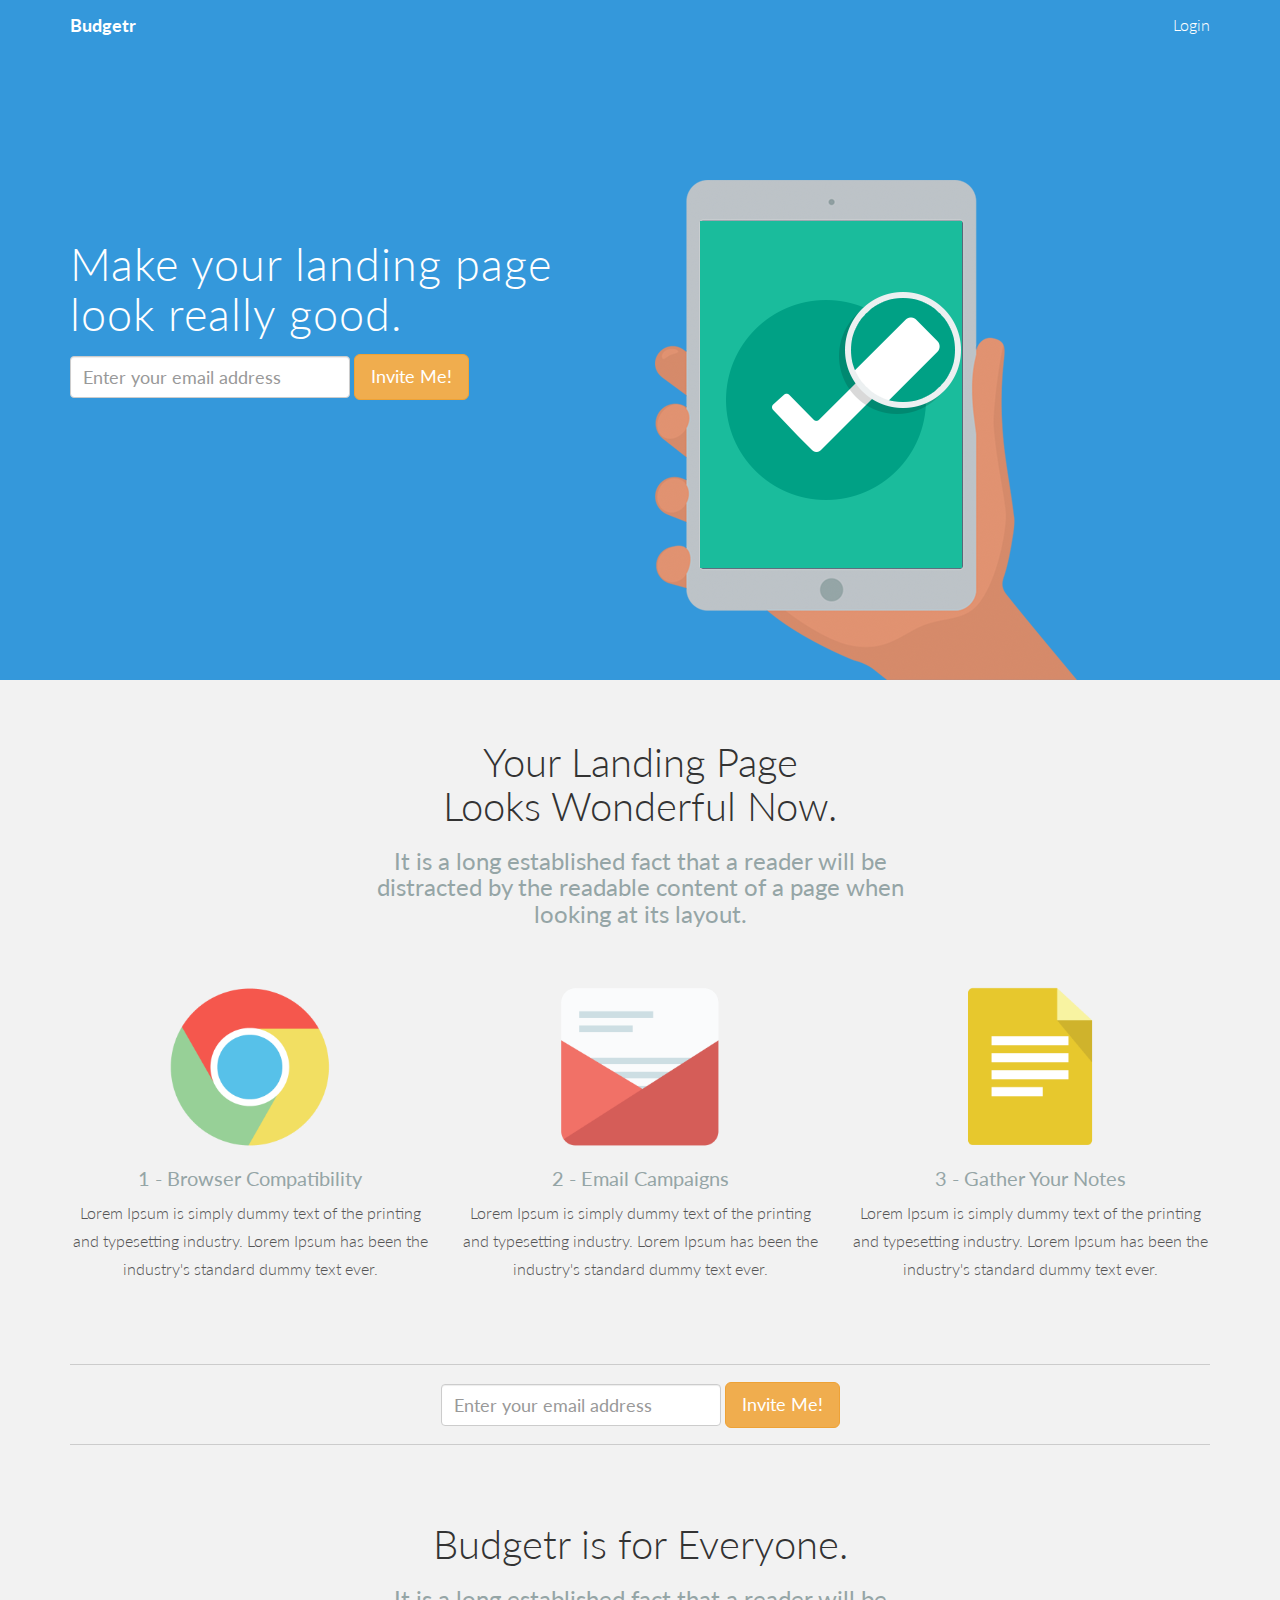
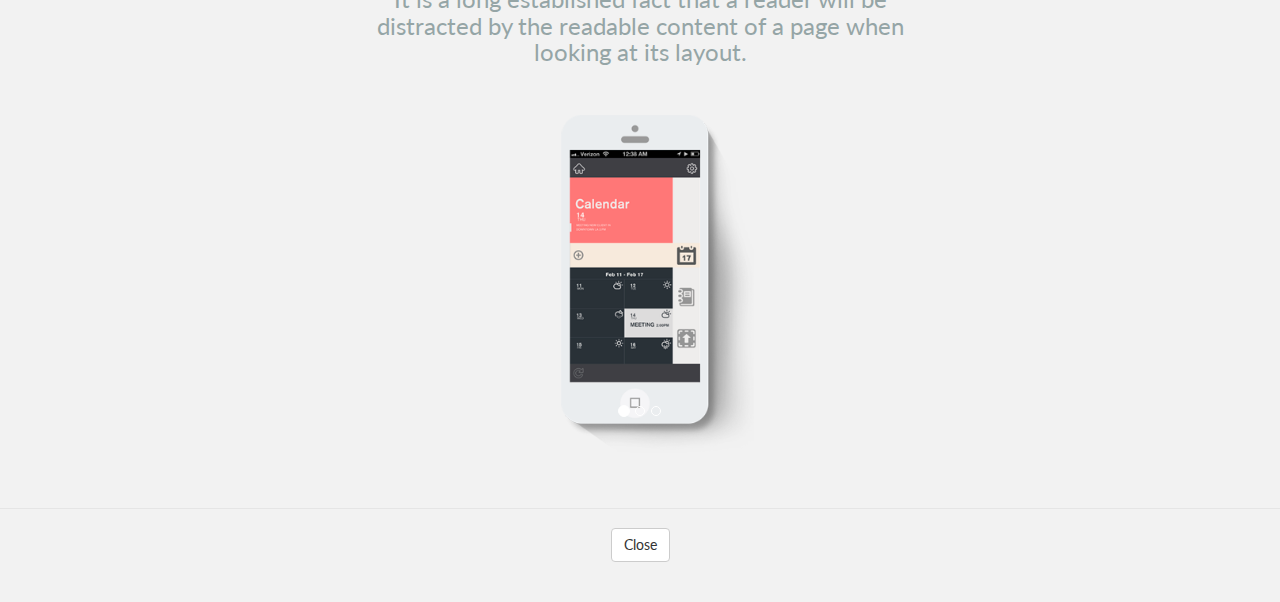
==== index.html @ 46a5b11c "landing page" ====
<!DOCTYPE html>
<html lang="en">
  <head>
    <meta charset="utf-8">
    <meta http-equiv="X-UA-Compatible" content="IE=edge">
    <meta name="viewport" content="width=device-width, initial-scale=1.0">
    <meta name="description" content="">
    <meta name="author" content="">
    <link rel="shortcut icon" href="assets/img/favicon.png">

    <title>Budgetr</title>

    <!-- Bootstrap core CSS -->
    <link href="assets/css/bootstrap.css" rel="stylesheet">

    <!-- Custom styles for this template -->
    <link href="assets/css/main.css" rel="stylesheet">

    <!-- Fonts from Google Fonts -->
	<link href='http://fonts.googleapis.com/css?family=Lato:300,400,900' rel='stylesheet' type='text/css'>
    
    <!-- HTML5 shim and Respond.js IE8 support of HTML5 elements and media queries -->
    <!--[if lt IE 9]>
      <script src="https://oss.maxcdn.com/libs/html5shiv/3.7.0/html5shiv.js"></script>
      <script src="https://oss.maxcdn.com/libs/respond.js/1.3.0/respond.min.js"></script>
    <![endif]-->
  </head>

  <body>

    <!-- Fixed navbar -->
    <div class="navbar navbar-default navbar-fixed-top">
      <div class="container">
        <div class="navbar-header">
          <button type="button" class="navbar-toggle" data-toggle="collapse" data-target=".navbar-collapse">
            <span class="icon-bar"></span>
            <span class="icon-bar"></span>
            <span class="icon-bar"></span>
          </button>
          <a class="navbar-brand" href="#"><b>Budgetr</b></a>
        </div>
        <div class="navbar-collapse collapse">
          <ul class="nav navbar-nav navbar-right">
            <li><a href="#signup" data-toggle="modal" data-target=".bs-modal-sm">Login</a></li>
          </ul>
        </div><!--/.nav-collapse -->
      </div>
    </div>

	<div id="headerwrap">
		<div class="container">
			<div class="row">
				<div class="col-lg-6">
					<h1>Make your landing page<br/>
					look really good.</h1>
					<form class="form-inline" role="form">
					  <div class="form-group">
					    <input type="email" class="form-control" id="exampleInputEmail1" placeholder="Enter your email address">
					  </div>
					  <button type="submit" class="btn btn-warning btn-lg">Invite Me!</button>
					</form>					
				</div><!-- /col-lg-6 -->
				<div class="col-lg-6">
					<img class="img-responsive" src="assets/img/ipad-hand.png" alt="">
				</div><!-- /col-lg-6 -->
				
			</div><!-- /row -->
		</div><!-- /container -->
	</div><!-- /headerwrap -->
	
	
	<div class="container">
		<div class="row mt centered">
			<div class="col-lg-6 col-lg-offset-3">
				<h1>Your Landing Page<br/>Looks Wonderful Now.</h1>
				<h3>It is a long established fact that a reader will be distracted by the readable content of a page when looking at its layout.</h3>
			</div>
		</div><!-- /row -->
		
		<div class="row mt centered">
			<div class="col-lg-4">
				<img src="assets/img/ser01.png" width="180" alt="">
				<h4>1 - Browser Compatibility</h4>
				<p>Lorem Ipsum is simply dummy text of the printing and typesetting industry. Lorem Ipsum has been the industry's standard dummy text ever.</p>
			</div><!--/col-lg-4 -->

			<div class="col-lg-4">
				<img src="assets/img/ser02.png" width="180" alt="">
				<h4>2 - Email Campaigns</h4>
				<p>Lorem Ipsum is simply dummy text of the printing and typesetting industry. Lorem Ipsum has been the industry's standard dummy text ever.</p>

			</div><!--/col-lg-4 -->

			<div class="col-lg-4">
				<img src="assets/img/ser03.png" width="180" alt="">
				<h4>3 - Gather Your Notes</h4>
				<p>Lorem Ipsum is simply dummy text of the printing and typesetting industry. Lorem Ipsum has been the industry's standard dummy text ever.</p>

			</div><!--/col-lg-4 -->
		</div><!-- /row -->
	</div><!-- /container -->
	
	<div class="container">
		<hr>
		<div class="row centered">
			<div class="col-lg-6 col-lg-offset-3">
				<form class="form-inline" role="form">
				  <div class="form-group">
				    <input type="email" class="form-control" id="exampleInputEmail1" placeholder="Enter your email address">
				  </div>
				  <button type="submit" class="btn btn-warning btn-lg">Invite Me!</button>
				</form>					
			</div>
			<div class="col-lg-3"></div>
		</div><!-- /row -->
		<hr>
	</div><!-- /container -->
	
	<div class="container">
		<div class="row mt centered">
			<div class="col-lg-6 col-lg-offset-3">
				<h1>Budgetr is for Everyone.</h1>
				<h3>It is a long established fact that a reader will be distracted by the readable content of a page when looking at its layout.</h3>
			</div>
		</div><!-- /row -->
	
		<! -- CAROUSEL -->
		<div class="row mt centered">
			<div class="col-lg-6 col-lg-offset-3">
				<div id="carousel-example-generic" class="carousel slide" data-ride="carousel">
				  <!-- Indicators -->
				  <ol class="carousel-indicators">
				    <li data-target="#carousel-example-generic" data-slide-to="0" class="active"></li>
				    <li data-target="#carousel-example-generic" data-slide-to="1"></li>
				    <li data-target="#carousel-example-generic" data-slide-to="2"></li>
				  </ol>
				
				  <!-- Wrapper for slides -->
				  <div class="carousel-inner">
				    <div class="item active">
				      <img src="assets/img/p01.png" alt="">
				    </div>
				    <div class="item">
				      <img src="assets/img/p02.png" alt="">
				    </div>
				    <div class="item">
				      <img src="assets/img/p03.png" alt="">
				    </div>
				  </div>
				</div>			
			</div><!-- /col-lg-8 -->
		</div><!-- /row -->
	</div><! --/container -->


	<!-- Modal -->
<div class="modal fade bs-modal-sm" id="myModal" tabindex="-1" role="dialog" aria-labelledby="mySmallModalLabel" aria-hidden="true">
  <div class="modal-dialog modal-sm">
    <div class="modal-content">
      <form class="form-signin" role="form">
        <h2 class="form-signin-heading">Please sign in</h2>
        <input type="email" class="form-control" placeholder="Email address" required autofocus>
        <input type="password" class="form-control" placeholder="Password" required>
        <label class="checkbox">
          <input type="checkbox" value="remember-me"> Remember me
        </label>
        <button class="btn btn-lg btn-primary btn-block" type="submit">Sign in</button>
      </form>
           
      </div>
    </div>
      </div>
      <div class="modal-footer">
      <center>
        <button type="button" class="btn btn-default" data-dismiss="modal">Close</button>
        </center>
      </div>
	

    <!-- Bootstrap core JavaScript
    ================================================== -->
    <!-- Placed at the end of the document so the pages load faster -->
    <script src="https://code.jquery.com/jquery-1.10.2.min.js"></script>
    <script src="assets/js/bootstrap.min.js"></script>
  </body>
</html>
---- assets/css/main.css ----
/*
 * Author: Carlos Alvarez
 * URL: http://alvarez.is
 *
 * Project Name: FLATTY - Free Bootstrap 3 Theme
 * Version: 1.0
 * URL: http://blacktie.co
 */

body {
  background-color: #f2f2f2;
    font-family: 'Lato', sans-serif;
    font-weight: 300;
    font-size: 16px;
    color: #555;

    -webkit-font-smoothing: antialiased;
    -webkit-overflow-scrolling: touch;
}

/* Titles */
h1, h2, h3, h4, h5, h6 {
    font-family: 'Lato', sans-serif;
    font-weight: 300;
    color: #333;
}

h1 {
	font-size: 40px;
}

h3 {
	color: #95a5a6;
	font-weight: 400;
}

h4 {
	color: #95a5a6;
	font-weight: 400;
	font-size: 20px;
}

/* Paragraph & Typographic */
p {
    line-height: 28px;
    margin-bottom: 25px;
    font-size: 16px;
}

.centered {
    text-align: center;
}

/* Links */
a {
    color: #3498db;
    word-wrap: break-word;

    -webkit-transition: color 0.1s ease-in, background 0.1s ease-in;
    -moz-transition: color 0.1s ease-in, background 0.1s ease-in;
    -ms-transition: color 0.1s ease-in, background 0.1s ease-in;
    -o-transition: color 0.1s ease-in, background 0.1s ease-in;
    transition: color 0.1s ease-in, background 0.1s ease-in;
}

a:hover,
a:focus {
    color: #7b7b7b;
    text-decoration: none;
    outline: 0;
}

a:before,
a:after {
    -webkit-transition: color 0.1s ease-in, background 0.1s ease-in;
    -moz-transition: color 0.1s ease-in, background 0.1s ease-in;
    -ms-transition: color 0.1s ease-in, background 0.1s ease-in;
    -o-transition: color 0.1s ease-in, background 0.1s ease-in;
    transition: color 0.1s ease-in, background 0.1s ease-in;
}

 hr {
    display: block;
    height: 1px;
    border: 0;
    border-top: 1px solid #ccc;
    margin: 1em 0;
    padding: 0;
}

.navbar-default {
	background-color: #3498db;
	border-color: transparent;
}

.navbar-default .navbar-brand {
	color: white;
}

.navbar-default .navbar-nav > li > a {
	color: white;
}

/* Helpers */

.mt {
	margin-top: 40px;
	margin-bottom: 40px;
}

.form-control {
	height: 42px;
	font-size: 18px;
	width: 280px;
}

i {
	margin: 8px;
	color: #3498db; 
}


/* HeaderWrap */
#headerwrap {
	/* background: url(../img/bg01.jpg) no-repeat center top; */
	background-color: #3498db;
	margin-top: -20px;
	padding-top:200px;
	background-attachment: relative;
	background-position: center center;
	min-height: 650px;
	width: 100%;
	
    -webkit-background-size: 100%;
    -moz-background-size: 100%;
    -o-background-size: 100%;
    background-size: 100%;

    -webkit-background-size: cover;
    -moz-background-size: cover;
    -o-background-size: cover;
    background-size: cover;
}

#headerwrap h1 {
	margin-top: 60px;
	margin-bottom: 15px;
	color: white;
	font-size: 45px;
	font-weight: 300;
	letter-spacing: 1px;
}
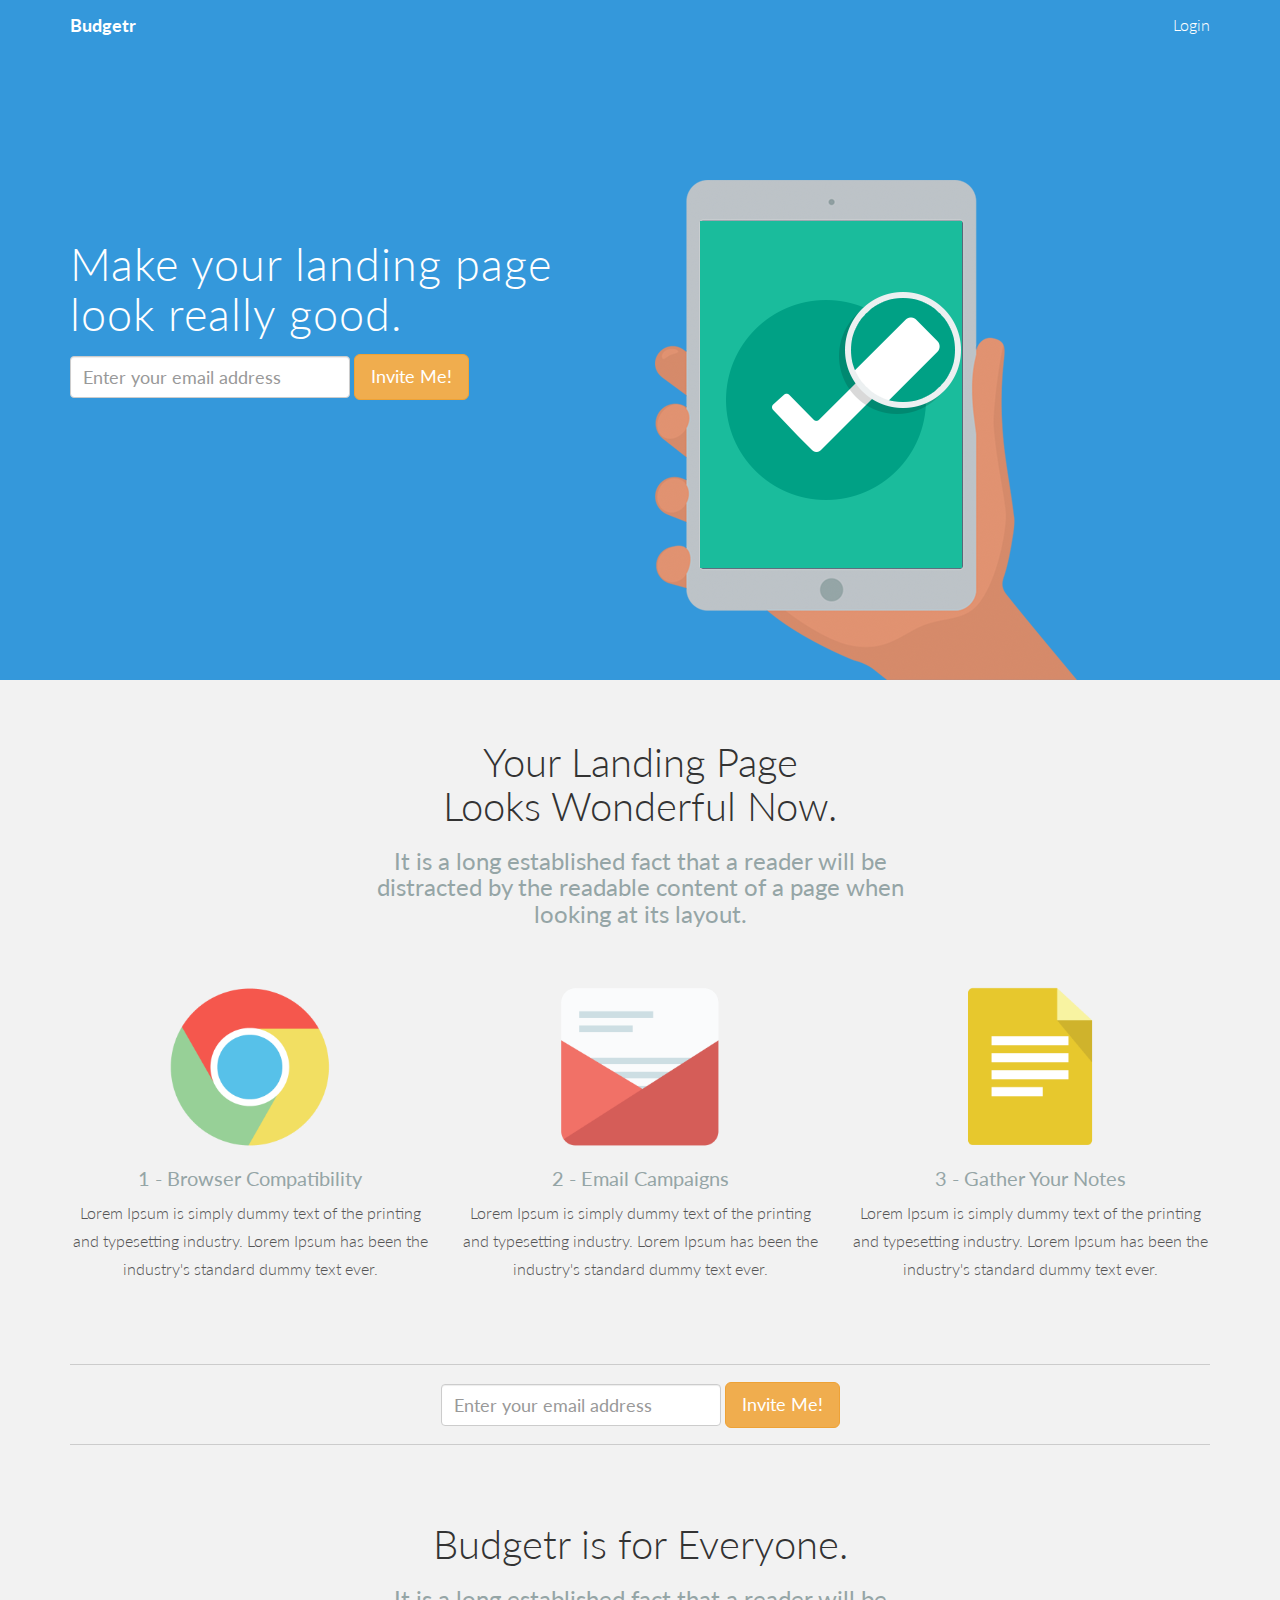
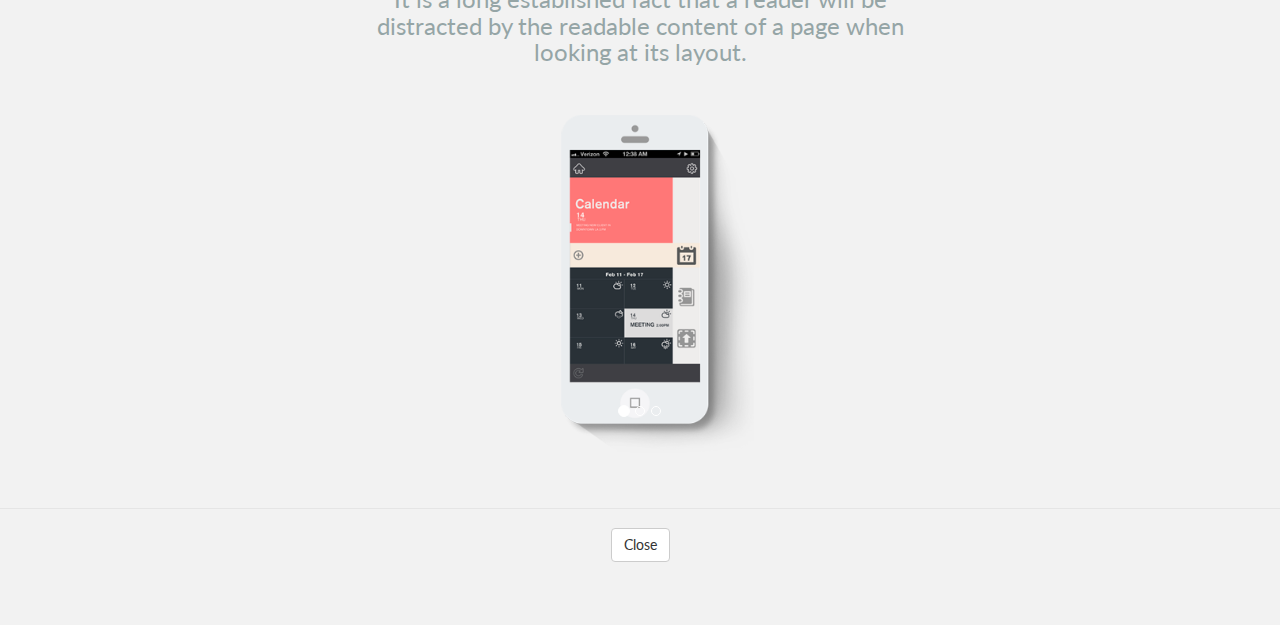
==== commit a8e1c2e9: "landing page" ====
--- a/index.html
+++ b/index.html
@@ -176,6 +176,9 @@
         </center>
       </div>
 	
+      <div>
+      <br>
+      </div>
 
     <!-- Bootstrap core JavaScript
     ================================================== -->
